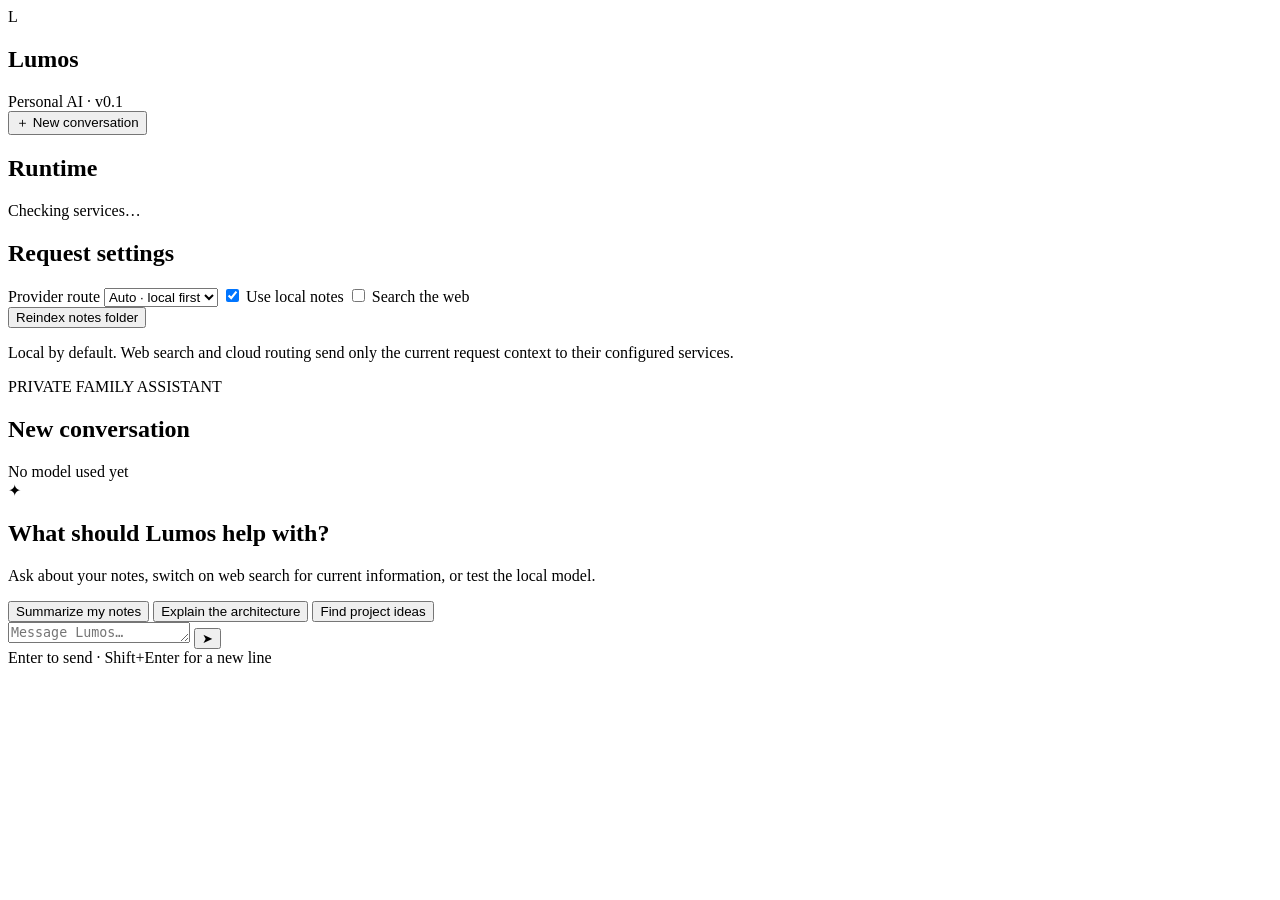
==== lumos/lumos/static/index.html @ 371f9788 "Rename top-level package app -> lumos Mechanical rename, no logic changes: - lumos/app/ -> lumos/lum" ====
<!doctype html>
<html lang="en">
<head>
  <meta charset="utf-8" />
  <meta name="viewport" content="width=device-width, initial-scale=1" />
  <meta name="color-scheme" content="dark light" />
  <title>Lumos v0.1</title>
  <link rel="stylesheet" href="/static/styles.css" />
</head>
<body>
  <div class="shell">
    <aside class="sidebar">
      <div class="brand">
        <div class="brand-mark">L</div>
        <div>
          <h1>Lumos</h1>
          <span>Personal AI · v0.1</span>
        </div>
      </div>

      <button id="newChat" class="secondary-button">＋ New conversation</button>

      <section class="panel">
        <h2>Runtime</h2>
        <div id="runtimeStatus" class="status-list">
          <div><span class="dot unknown"></span> Checking services…</div>
        </div>
      </section>

      <section class="panel controls">
        <h2>Request settings</h2>
        <label>
          Provider route
          <select id="routeSelect">
            <option value="auto">Auto · local first</option>
            <option value="local">Local only</option>
            <option value="cloud">Cloud only</option>
          </select>
        </label>
        <label class="toggle-row">
          <input id="notesToggle" type="checkbox" checked />
          <span>Use local notes</span>
        </label>
        <label class="toggle-row">
          <input id="webToggle" type="checkbox" />
          <span>Search the web</span>
        </label>
      </section>

      <button id="reindexNotes" class="ghost-button">Reindex notes folder</button>
      <p class="privacy-note">Local by default. Web search and cloud routing send only the current request context to their configured services.</p>
    </aside>

    <main class="main">
      <header class="topbar">
        <div>
          <span class="eyebrow">PRIVATE FAMILY ASSISTANT</span>
          <h2 id="conversationTitle">New conversation</h2>
        </div>
        <div id="modelBadge" class="model-badge">No model used yet</div>
      </header>

      <section id="messages" class="messages" aria-live="polite">
        <div id="emptyState" class="empty-state">
          <div class="orb">✦</div>
          <h2>What should Lumos help with?</h2>
          <p>Ask about your notes, switch on web search for current information, or test the local model.</p>
          <div class="suggestions">
            <button data-prompt="Summarize what is in my notes folder.">Summarize my notes</button>
            <button data-prompt="Explain the Lumos v0.1 architecture and its extension points.">Explain the architecture</button>
            <button data-prompt="Search my notes for active project ideas.">Find project ideas</button>
          </div>
        </div>
      </section>

      <form id="composer" class="composer">
        <textarea id="messageInput" rows="1" placeholder="Message Lumos…" required></textarea>
        <button id="sendButton" type="submit" aria-label="Send message">➤</button>
        <div class="composer-footer">
          <span>Enter to send · Shift+Enter for a new line</span>
          <span id="requestState"></span>
        </div>
      </form>
    </main>
  </div>

  <template id="messageTemplate">
    <article class="message">
      <div class="avatar"></div>
      <div class="message-body">
        <div class="message-header"></div>
        <div class="message-content"></div>
        <div class="sources"></div>
      </div>
    </article>
  </template>

  <script src="/static/app.js" defer></script>
</body>
</html>
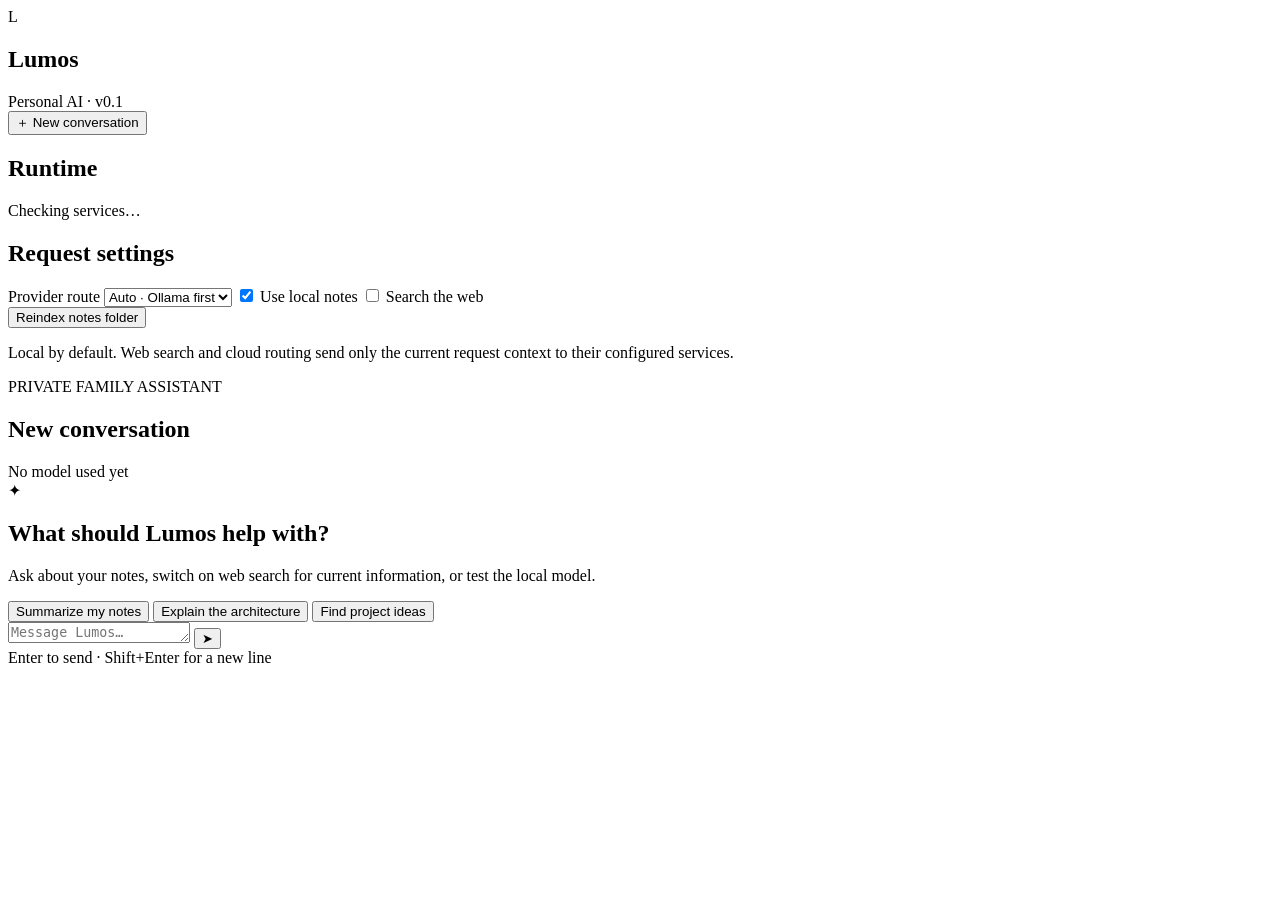
==== commit f960e1dc: "Support Ollama Cloud as the primary provider; default fallback to OpenRouter Per direction, local mo" ====
--- a/lumos/lumos/static/index.html
+++ b/lumos/lumos/static/index.html
@@ -32,9 +32,9 @@
         <label>
           Provider route
           <select id="routeSelect">
-            <option value="auto">Auto · local first</option>
-            <option value="local">Local only</option>
-            <option value="cloud">Cloud only</option>
+            <option value="auto">Auto · Ollama first</option>
+            <option value="local">Ollama only</option>
+            <option value="cloud">Fallback only</option>
           </select>
         </label>
         <label class="toggle-row">
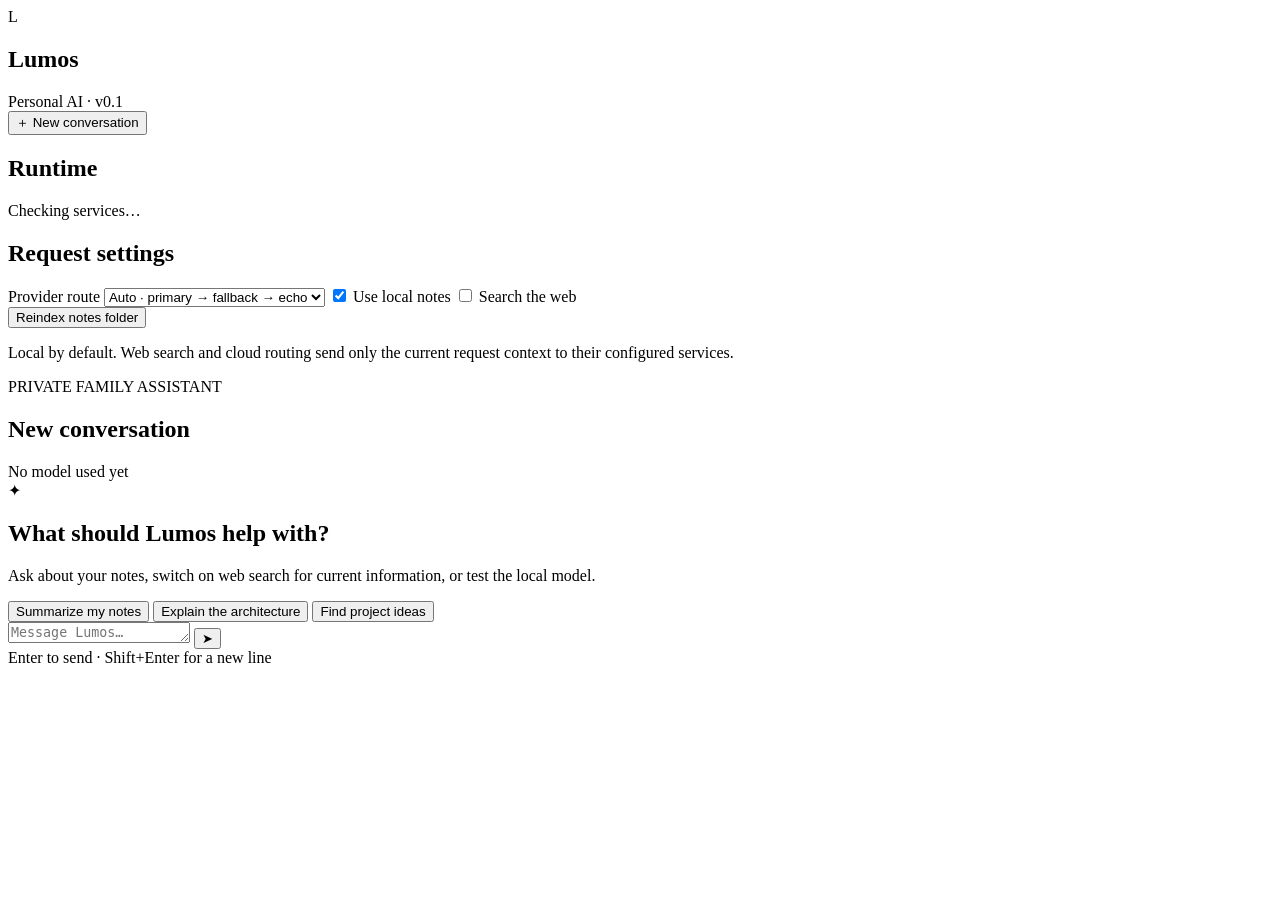
==== commit 93f4e152: "fix: honest provider status, clearer router slots, no echo sources (Phase 4 P0) - ProviderCheck stat" ====
--- a/lumos/lumos/static/index.html
+++ b/lumos/lumos/static/index.html
@@ -32,9 +32,9 @@
         <label>
           Provider route
           <select id="routeSelect">
-            <option value="auto">Auto · Ollama first</option>
-            <option value="local">Ollama only</option>
-            <option value="cloud">Fallback only</option>
+            <option value="auto">Auto · primary → fallback → echo</option>
+            <option value="local">Primary only (Ollama)</option>
+            <option value="cloud">Fallback only (OpenRouter)</option>
           </select>
         </label>
         <label class="toggle-row">
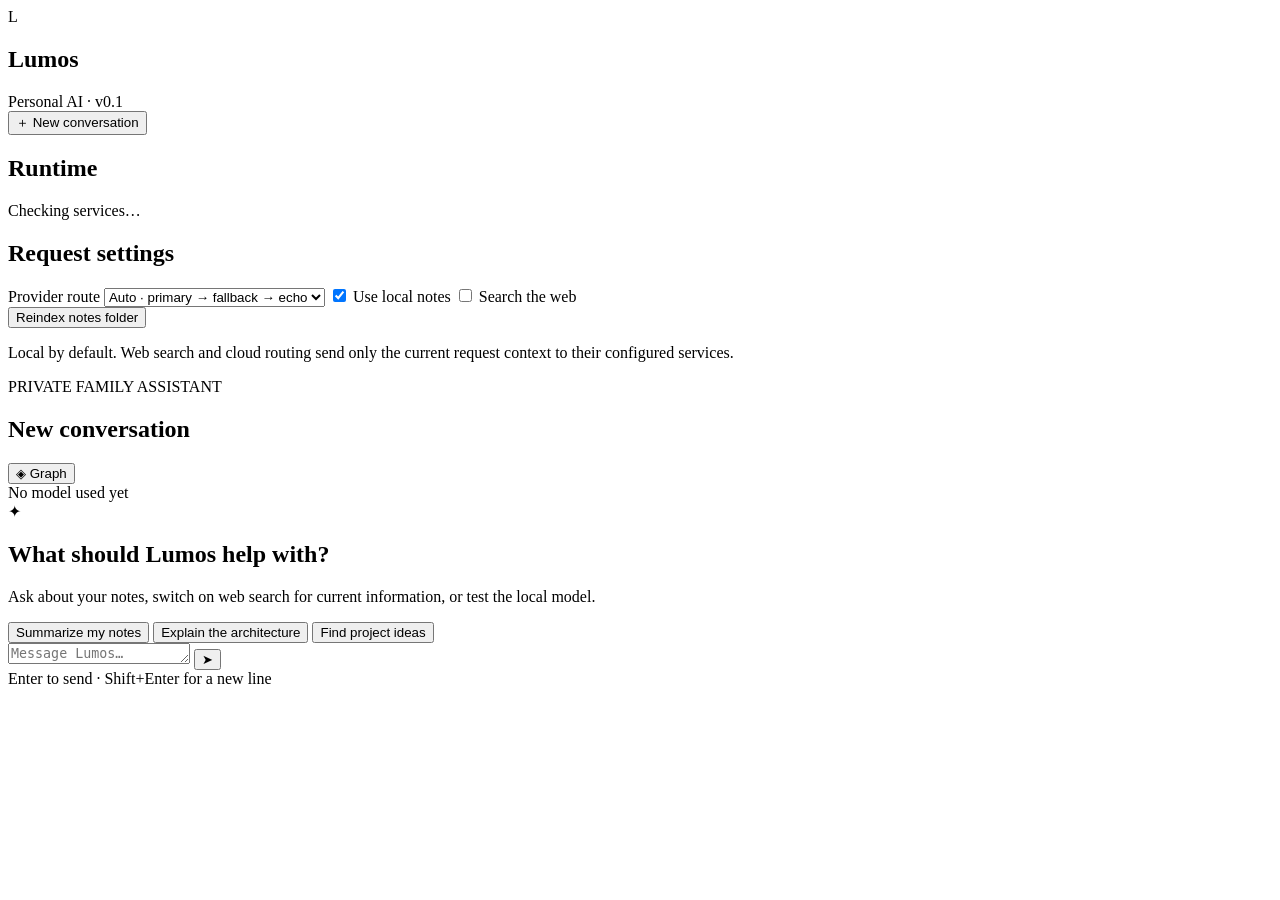
==== commit 83de6a8d: "feat: browse the note graph in the web UI (graph V1, slice 5) The graph has been readable over the A" ====
--- a/lumos/lumos/static/index.html
+++ b/lumos/lumos/static/index.html
@@ -57,7 +57,10 @@
           <span class="eyebrow">PRIVATE FAMILY ASSISTANT</span>
           <h2 id="conversationTitle">New conversation</h2>
         </div>
-        <div id="modelBadge" class="model-badge">No model used yet</div>
+        <div class="topbar-actions">
+          <button id="openGraph" class="pill-button" type="button" aria-controls="graphDrawer" aria-expanded="false">◈ Graph</button>
+          <div id="modelBadge" class="model-badge">No model used yet</div>
+        </div>
       </header>
 
       <section id="messages" class="messages" aria-live="polite">
@@ -84,6 +87,21 @@
     </main>
   </div>
 
+  <aside id="graphDrawer" class="drawer" aria-label="Note graph" hidden>
+    <header class="drawer-head">
+      <button id="graphBack" class="icon-button" type="button" aria-label="Back" hidden>←</button>
+      <div>
+        <h2>Graph</h2>
+        <span id="graphCounts" class="drawer-counts">Reading the index…</span>
+      </div>
+      <button id="graphClose" class="icon-button" type="button" aria-label="Close graph">✕</button>
+    </header>
+    <form id="graphSearch" class="drawer-search">
+      <input id="graphQuery" type="search" placeholder="Find a note…" aria-label="Find a note" autocomplete="off" />
+    </form>
+    <div id="graphBody" class="drawer-body"></div>
+  </aside>
+
   <template id="messageTemplate">
     <article class="message">
       <div class="avatar"></div>
